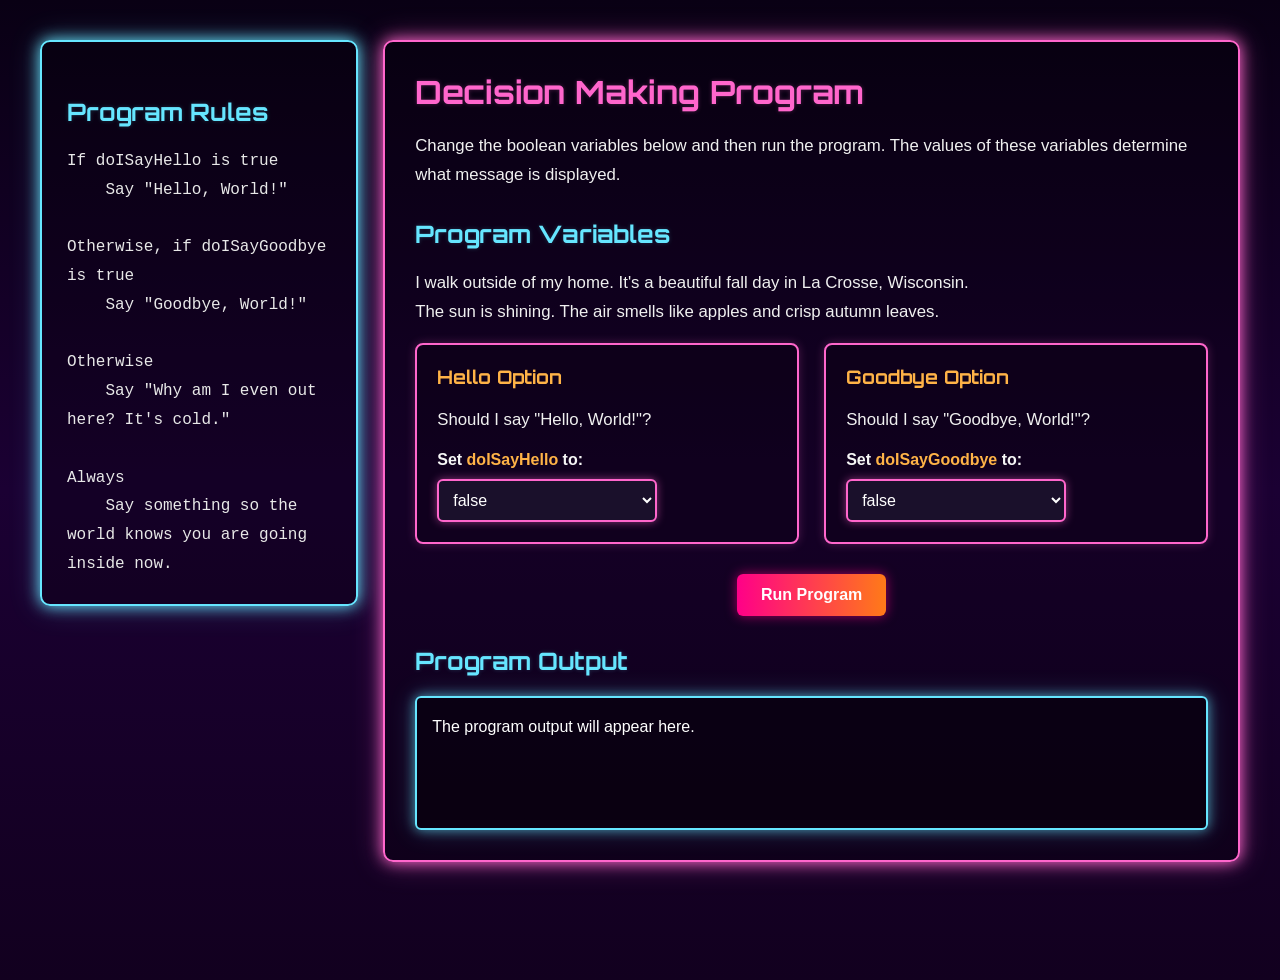
==== labs/lab06-programming-introduction/index.html @ 664ca2a5 "Merge branch 'HannahBorreson:main' into css-intro-lab" ====
<!DOCTYPE html>
<html lang="en">
<head>
    <meta charset="UTF-8">
    <meta name="viewport" content="width=device-width, initial-scale=1.0">
    <title>Decision Making Program</title>

    <link rel="stylesheet" type="text/css" href="css/style.css">
</head>
<body>

    <div class="page-layout">

        <aside class="sidebar">

            <h2>Program Rules</h2>

            <div class="rules">

                If doISayHello is true<br>
                &nbsp;&nbsp;&nbsp;&nbsp;Say "Hello, World!"<br><br>

                Otherwise, if doISayGoodbye is true<br>
                &nbsp;&nbsp;&nbsp;&nbsp;Say "Goodbye, World!"<br><br>

                Otherwise<br>
                &nbsp;&nbsp;&nbsp;&nbsp;Say "Why am I even out here? It's cold."<br><br>

                Always<br>
                &nbsp;&nbsp;&nbsp;&nbsp;Say something so the world knows you are going inside now.

            </div>

        </aside>

        <div class="container">

            <h1>Decision Making Program</h1>

            <p>
                Change the boolean variables below and then run the program.
                The values of these variables determine what message is displayed.
            </p>

            <h2>Program Variables</h2>

            <p>
                I walk outside of my home. It's a beautiful fall day in La Crosse, Wisconsin.
                <br>
                The sun is shining. The air smells like apples and crisp autumn leaves.
            </p>

            <div class="variable-container">

                <div class="variable-card">

                    <h3>Hello Option</h3>

                    <p>
                        Should I say "Hello, World!"?
                    </p>

                    <label for="helloInput">
                        Set <strong>doISayHello</strong> to:&nbsp;
                    </label>

                    <select id="helloInput">
                        <option value="true">true</option>
                        <option value="false" selected>false</option>
                    </select>

                </div>

                <div class="variable-card">

                    <h3>Goodbye Option</h3>

                    <p>
                        Should I say "Goodbye, World!"?
                    </p>

                    <label for="goodbyeInput">
                        Set <strong>doISayGoodbye</strong> to:&nbsp;
                    </label>

                    <select id="goodbyeInput">
                        <option value="true">true</option>
                        <option value="false" selected>false</option>
                    </select>

                </div>

            </div>

            <button onclick="runProgram()">Run Program</button>

            <h2>Program Output</h2>

            <div id="output">
                The program output will appear here.
            </div>

        </div>

    </div>

    <script>

        let doISayHello = false;
        let doISayGoodbye = false;

        function updateVariables() {

            doISayHello =
                document.getElementById("helloInput").value == "true";

            doISayGoodbye =
                document.getElementById("goodbyeInput").value == "true";

        }

        function displayMessages(message, finalMessage) {

            document.getElementById("output").innerHTML =
                message + "<br>" + "..." + "<br>" + "..." + "<br>" + finalMessage;

        }

        function sayHello() {

            let message;
            let finalMessage;

            if(doISayHello == true) {

                // Assign a greeting message.
                message = "Hello, World!";

            } else if(doISayGoodbye == true) {

                // Assign a goodbye message.
                message = "Goodbye, World!";

            } else {

                // Assign a default message.
                message = "Why am I even out here? It's cold.";

            }

            // Assign a message that always displays.
            finalMessage = "I am tired of being outside. I am going inside now.";

            displayMessages(message, finalMessage);

        }

        function runProgram() {

            updateVariables();
            sayHello();

        }

    </script>

</body>
</html>
---- labs/lab06-programming-introduction/css/style.css ----
/* ===== Fonts ===== */

@import url('https://fonts.googleapis.com/css2?family=Orbitron:wght@500;700&display=swap');

/* ===== Page ===== */

body {
    background: linear-gradient(
        to bottom,
        #090014 0%,
        #1b0033 50%,
        #12001f 100%
    );

    color: #ffffff;
    font-family: "Segoe UI", Arial, sans-serif;

    min-height: 100vh;

    margin: 0;
    padding: 40px;
}

/* ===== Layout ===== */

.page-layout {
    display: flex;
    gap: 25px;
    align-items: flex-start;
}

/* ===== Sidebar ===== */

.sidebar {
    flex: 1;
    max-width: 280px;

    padding: 25px;

    background: rgba(0, 0, 0, 0.25);

    border: 2px solid #66e6ff;
    border-radius: 10px;

    box-shadow:
        0 0 15px #66e6ff,
        0 0 30px rgba(102, 230, 255, 0.25);
}

/* ===== Rules ===== */

.rules {
    font-family: Consolas, "Courier New", monospace;

    color: #e8e8e8;

    line-height: 1.8;
}

/* ===== Main Content ===== */

.container {
    flex: 3;

    padding: 30px;

    background: rgba(0, 0, 0, 0.25);

    border: 2px solid #ff66cc;
    border-radius: 10px;

    box-shadow:
        0 0 15px #ff66cc,
        0 0 30px rgba(255, 102, 204, 0.35);
}

/* ===== Headings ===== */

h1,
h2,
h3 {
    font-family: "Orbitron", sans-serif;
}

h1 {
    color: #ff66cc;

    margin-top: 0;
    margin-bottom: 20px;

    text-shadow: 0 0 4px rgba(255, 102, 204, 0.25);
}

h2 {
    color: #66e6ff;

    margin-top: 30px;

    text-shadow: 0 0 4px rgba(102, 230, 255, 0.2);
}

h3 {
    color: #ffb347;

    margin-top: 0;
    margin-bottom: 15px;
}

/* ===== Text ===== */

p {
    color: #f0f0f0;

    font-size: 1.05rem;
    line-height: 1.7;
}

strong {
    color: #ffb347;
}

/* ===== Variable Cards ===== */

.variable-container {
    display: flex;
    gap: 25px;

    margin-bottom: 30px;
}

.variable-card {
    flex: 1;

    padding: 20px;

    background: rgba(0, 0, 0, 0.20);

    border: 2px solid #ff66cc;
    border-radius: 8px;

    box-shadow:
        0 0 10px rgba(255, 102, 204, 0.25);
}

/* ===== Labels ===== */

label {
    color: #f5f5f5;

    font-weight: 600;
}

/* ===== Dropdowns ===== */

select {
    width: 220px;

    padding: 10px;
    margin-top: 10px;

    background-color: #1a102b;

    color: white;

    border: 2px solid #ff66cc;
    border-radius: 6px;

    font-size: 1rem;
    font-family: inherit;

    box-shadow:
        0 0 8px rgba(255, 102, 204, 0.5);

    outline: none;
}

select:focus {
    box-shadow:
        0 0 12px #ff66cc,
        0 0 20px rgba(255, 102, 204, 0.5);
}

/* ===== Button ===== */

button {
    display: block;

    margin: 0 auto 30px auto;

    background: linear-gradient(
        to right,
        #ff0088,
        #ff7a18
    );

    color: white;

    border: none;
    border-radius: 6px;

    padding: 12px 24px;

    font-size: 1rem;
    font-weight: 600;
    font-family: inherit;

    cursor: pointer;

    box-shadow:
        0 0 12px rgba(255, 0, 136, 0.6);

    transition: all 0.2s ease;
}

button:hover {
    transform: translateY(-2px);

    box-shadow:
        0 0 18px rgba(255, 0, 136, 0.8),
        0 0 30px rgba(255, 0, 136, 0.4);
}

/* ===== Output ===== */

#output {
    margin-top: 15px;

    min-height: 100px;

    padding: 15px;

    background-color: rgba(0, 0, 0, 0.4);

    border: 2px solid #66e6ff;
    border-radius: 6px;

    color: #ffffff;

    font-size: 1rem;
    line-height: 1.8;

    box-shadow:
        0 0 12px rgba(102, 230, 255, 0.6),
        0 0 25px rgba(102, 230, 255, 0.25);
}

/* ===== Mobile ===== */

@media (max-width: 900px) {

    .page-layout {
        flex-direction: column;
    }

    .sidebar {
        max-width: 100%;
    }

    .variable-container {
        flex-direction: column;
    }

    select {
        width: 100%;
    }

}
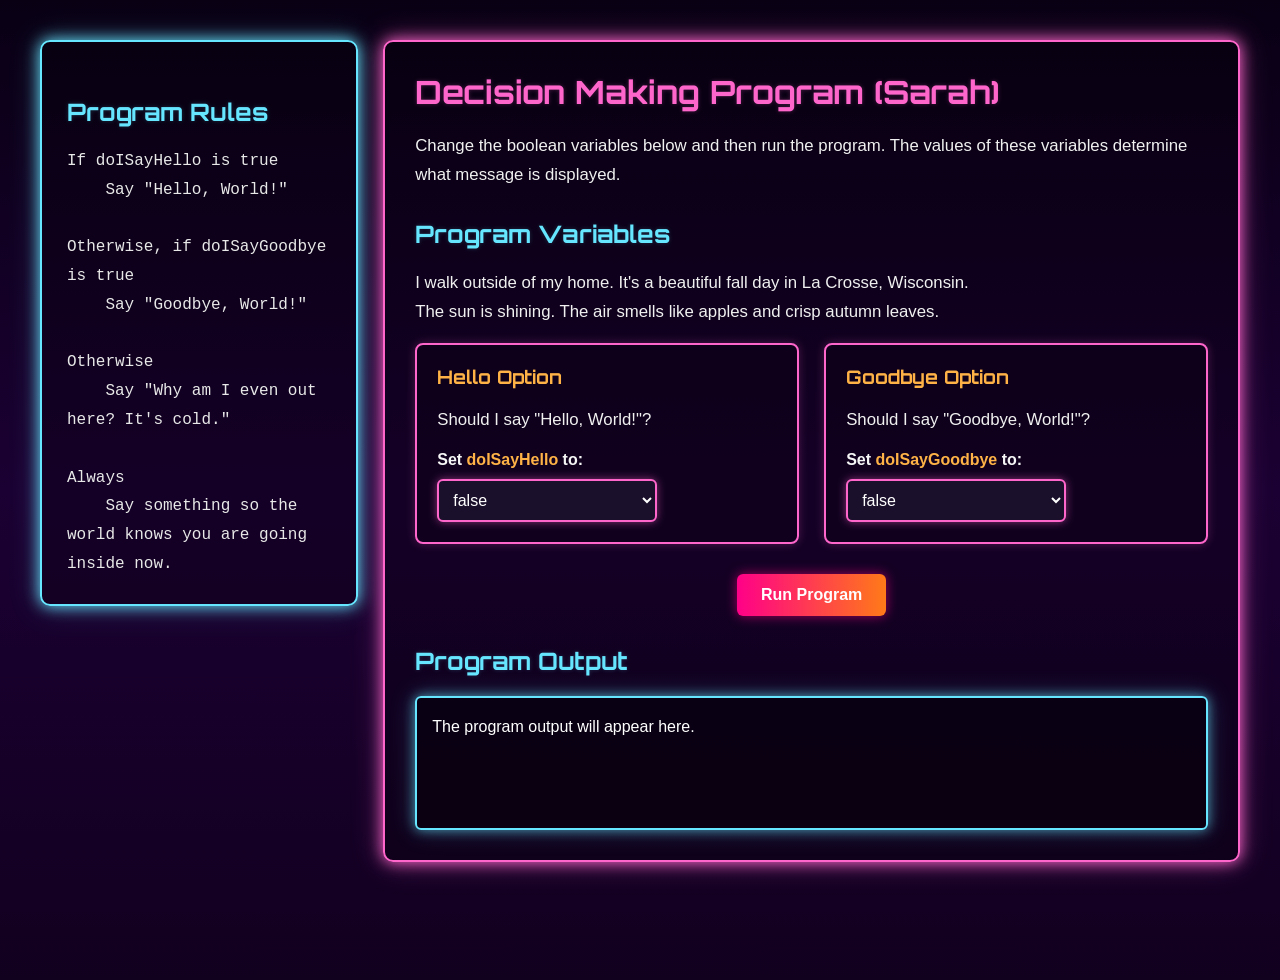
==== commit f01aced4: "Completed lab06" ====
--- a/labs/lab06-programming-introduction/index.html
+++ b/labs/lab06-programming-introduction/index.html
@@ -35,7 +35,7 @@
 
         <div class="container">
 
-            <h1>Decision Making Program</h1>
+            <h1>Decision Making Program (Sarah)</h1>
 
             <p>
                 Change the boolean variables below and then run the program.
@@ -128,28 +128,105 @@
 
         function sayHello() {
 
+            /***********************************************************************
+            * DIRECTIONS
+            *
+            * Run the program using every possible combination of true and false
+            * values for the variables below.
+            *
+            * Record your observations for each test in the Student Observation
+            * Area.
+            ***********************************************************************/
+
+            /*
+                STUDENT OBSERVATION AREA
+            
+                Test #1
+                doISayHello = true
+                doISayGoodbye = true
+             
+                Observation:
+                Hello World
+                ...
+                ...
+                I am tired of being outside. I am going inside now.
+            
+                ***********************************************************************
+                
+                Test #2
+                doISayHello = false
+                doISayGoodbye = false
+             
+                Observation:
+                Why am I even out here? It's cold.
+                ...
+                ...
+                I am tired of being outside. I am going inside now.
+
+                ***********************************************************************
+
+                Test #3
+                doISayHello = true
+                doISayGoodbye = false
+             
+                Observation:
+                Hello World!
+                ...
+                ...
+                I am tired of being outside. I am going inside now.
+
+                ***********************************************************************    
+
+                Test #4
+                doISayHello = false
+                doISayGoodbye = true
+             
+                Observation:
+                Goodbye World!
+                ...
+                ...
+                I am tired of being outside. I am going inside now.
+                
+            */
+    
+
             let message;
             let finalMessage;
-
-            if(doISayHello == true) {
+            let x = 0;
+
+            if((doISayHello == true) & (doISayGoodbye == true)) {
+
+                message = "Hello Goodbye, World!";
+                x = 1;
+
+            }if(doISayHello == true) {
 
                 // Assign a greeting message.
                 message = "Hello, World!";
+                console.log("Hi");
+                x = 0;
 
             } else if(doISayGoodbye == true) {
 
                 // Assign a goodbye message.
                 message = "Goodbye, World!";
+                console.log("Bye");
+                x = 0;
 
             } else {
 
                 // Assign a default message.
-                message = "Why am I even out here? It's cold.";
+                message = "If you have low iron, you might want to go to your doctor to see what you can do. My mom had really low iron and she got a few blood infusions to increase her iron. She also takes iron supplements to keep her iron levels normal (they were prescribed by her doctor). She mentioned to me that she has a lot more energy now.";
+                console.log("(sorry for the unsolicited advice)");
 
             }
 
+            if (x != 0) {
+                console.log("What");
+            }
+
             // Assign a message that always displays.
-            finalMessage = "I am tired of being outside. I am going inside now.";
+            finalMessage = "Check the console log";
 
             displayMessages(message, finalMessage);
 
